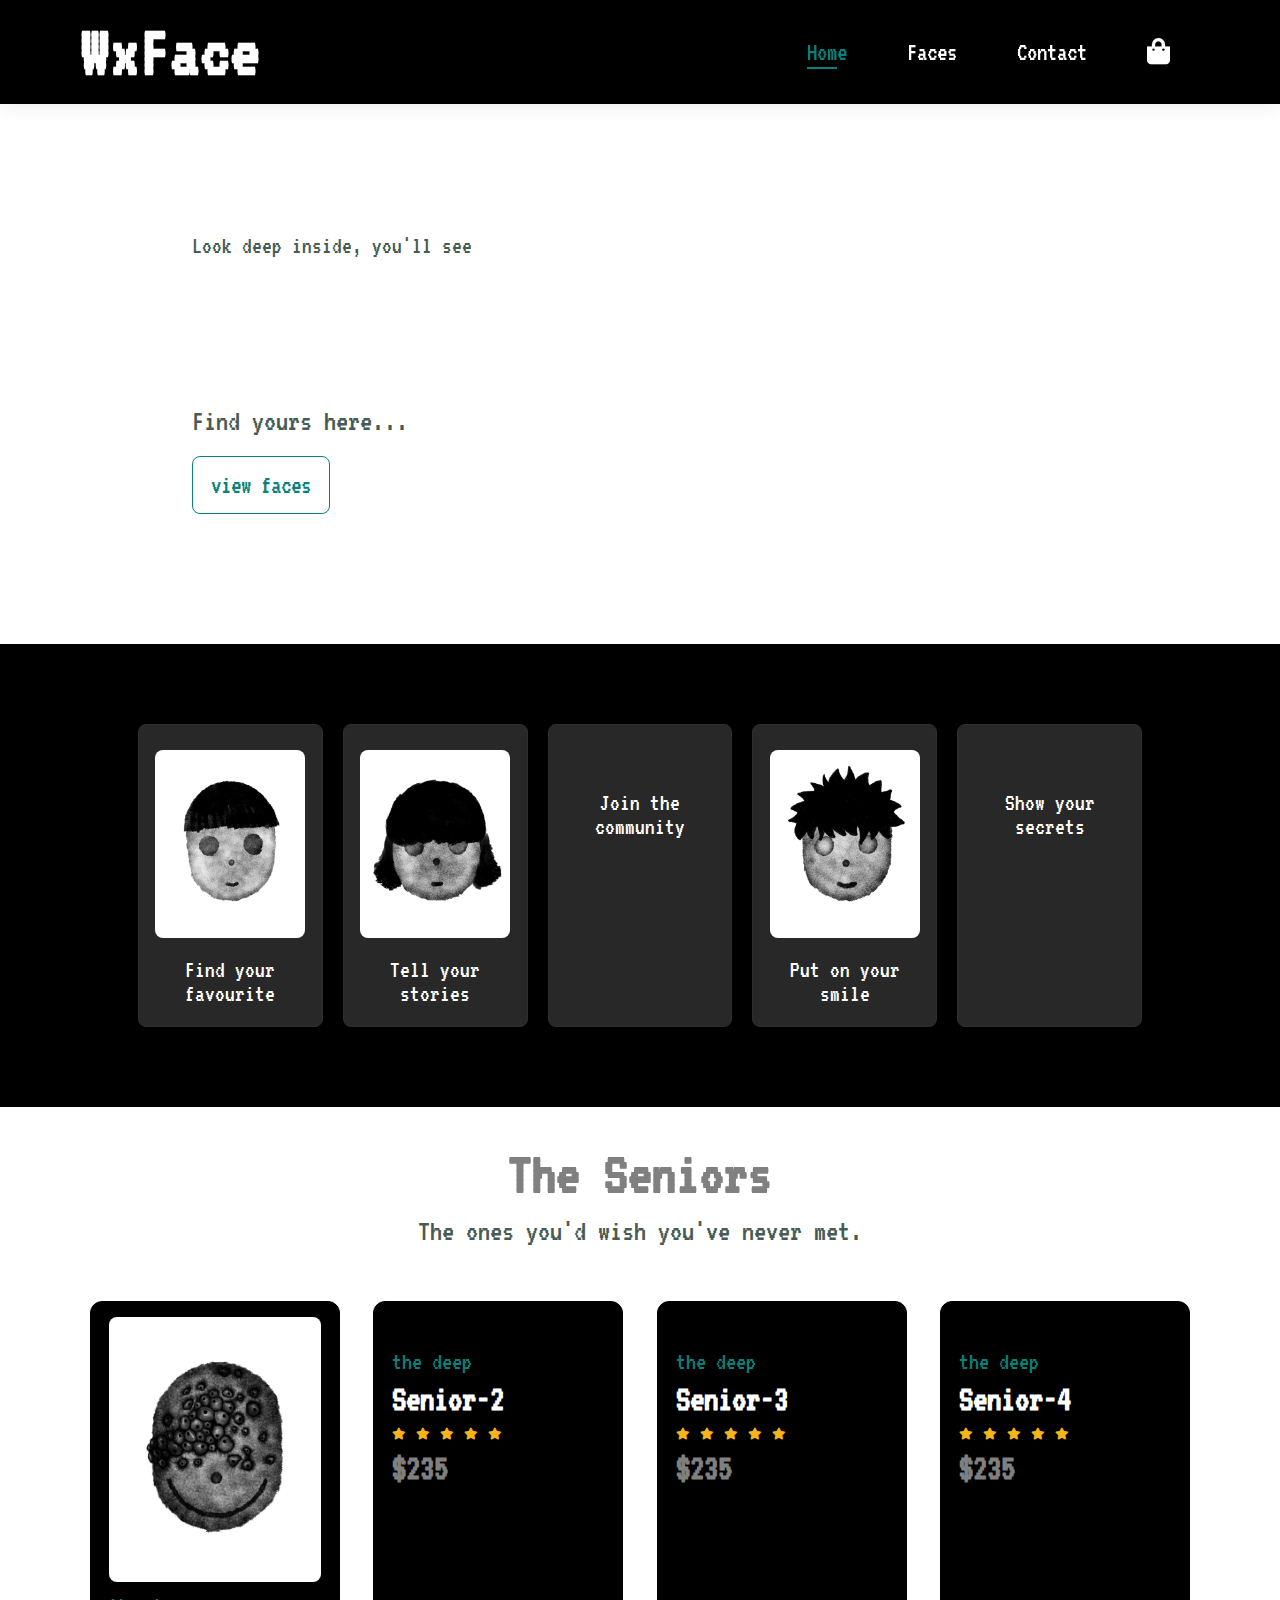
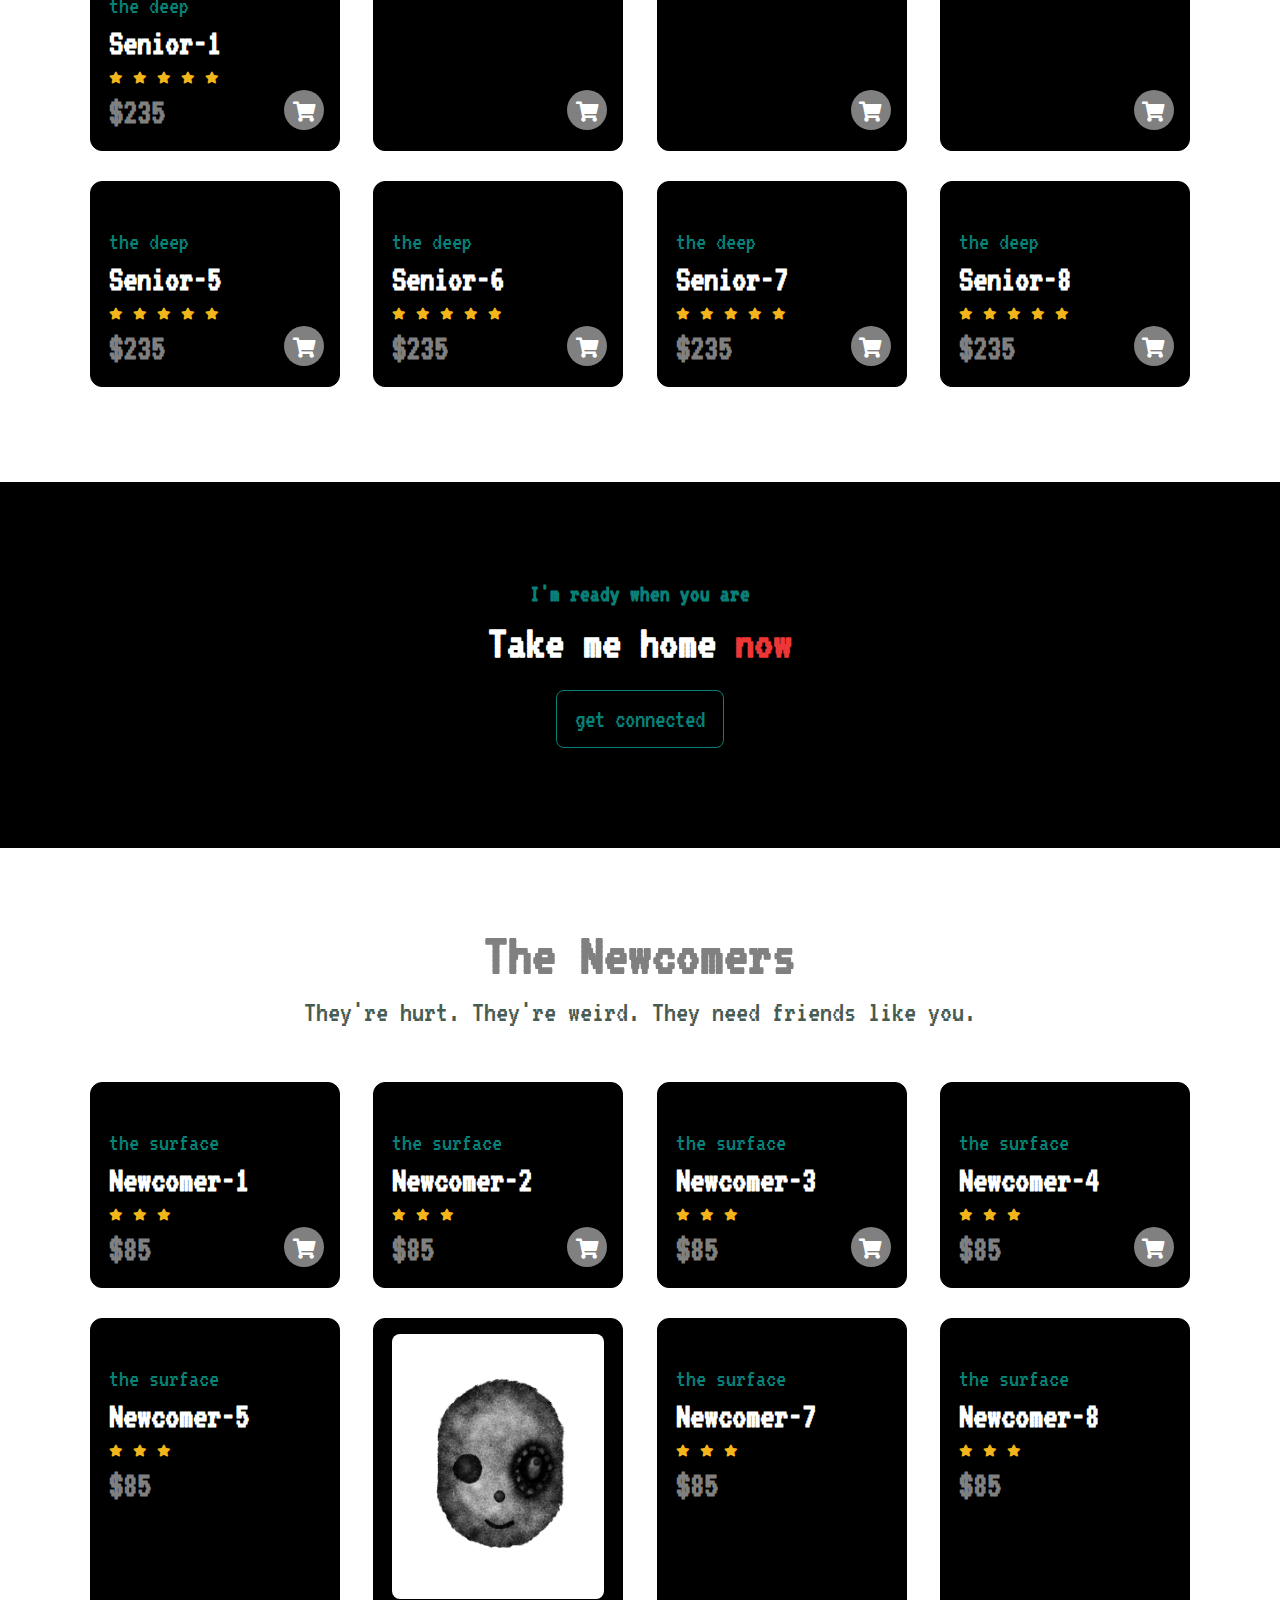
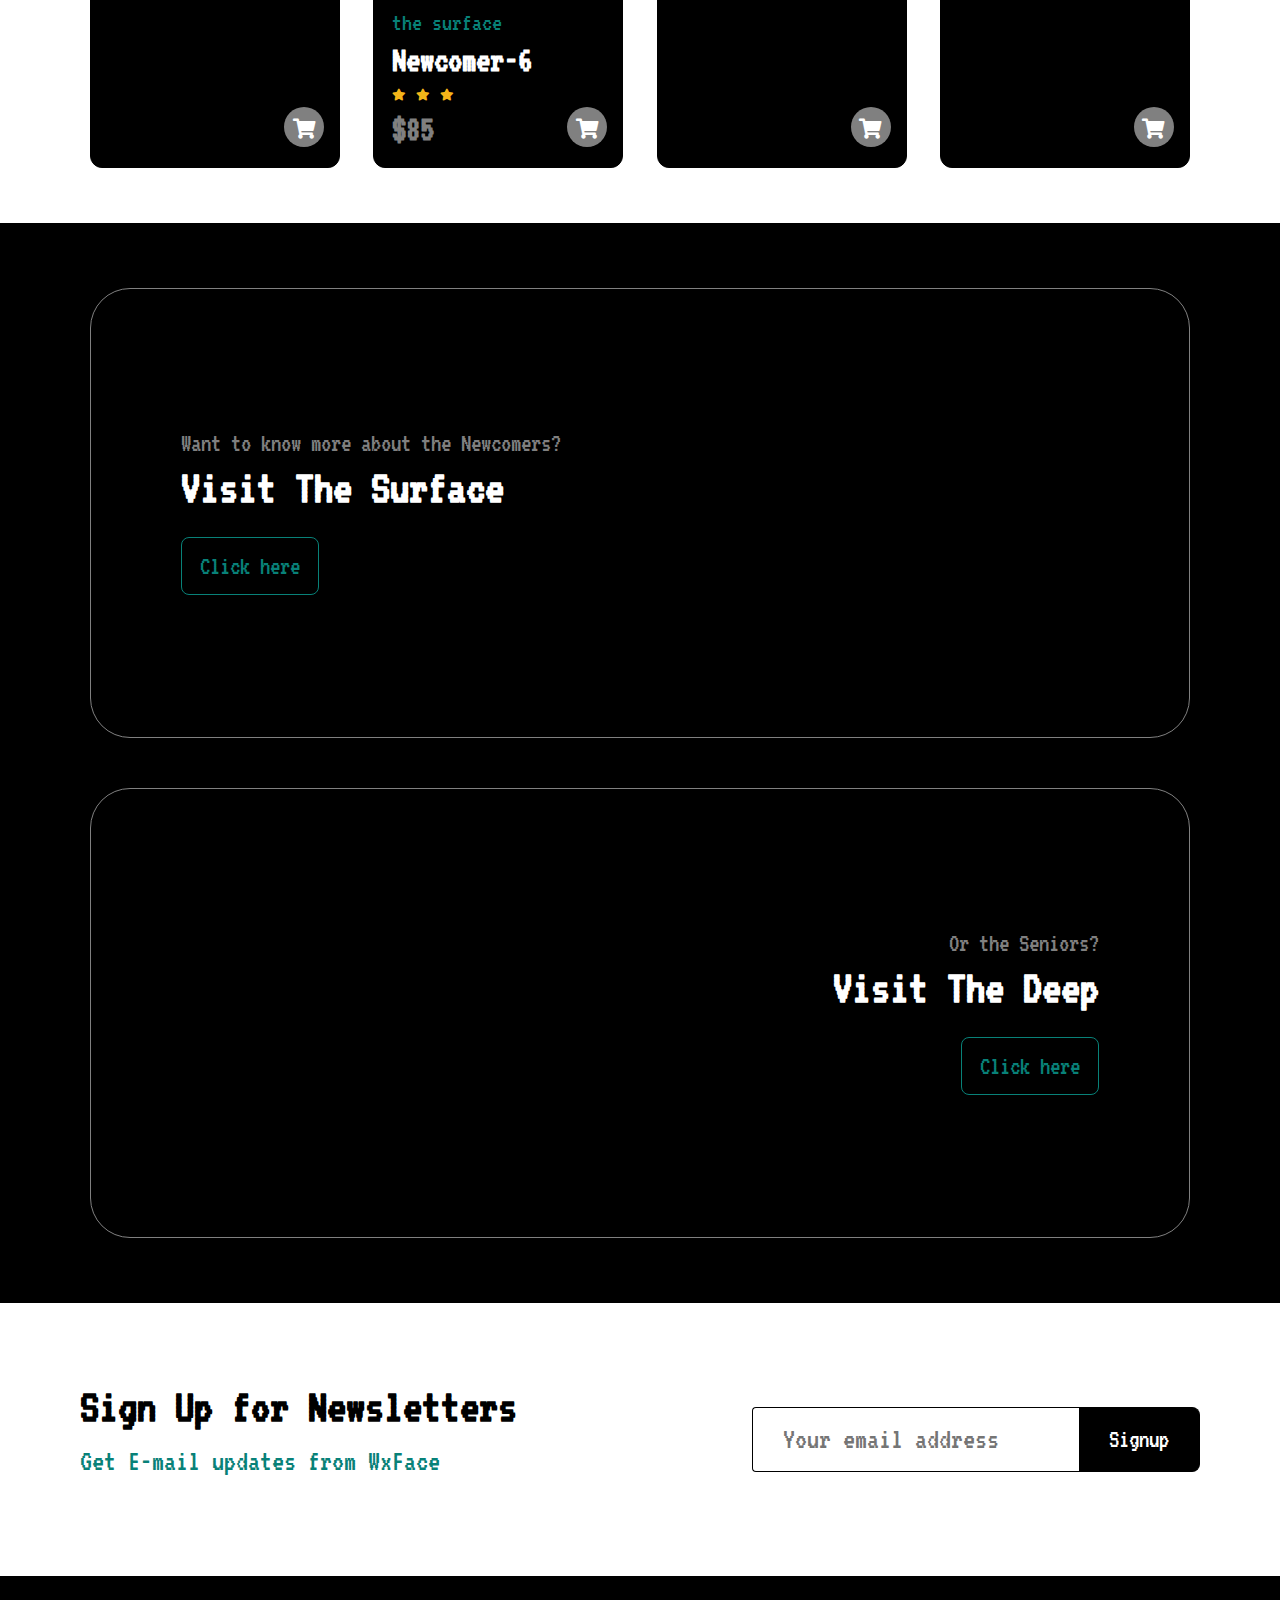
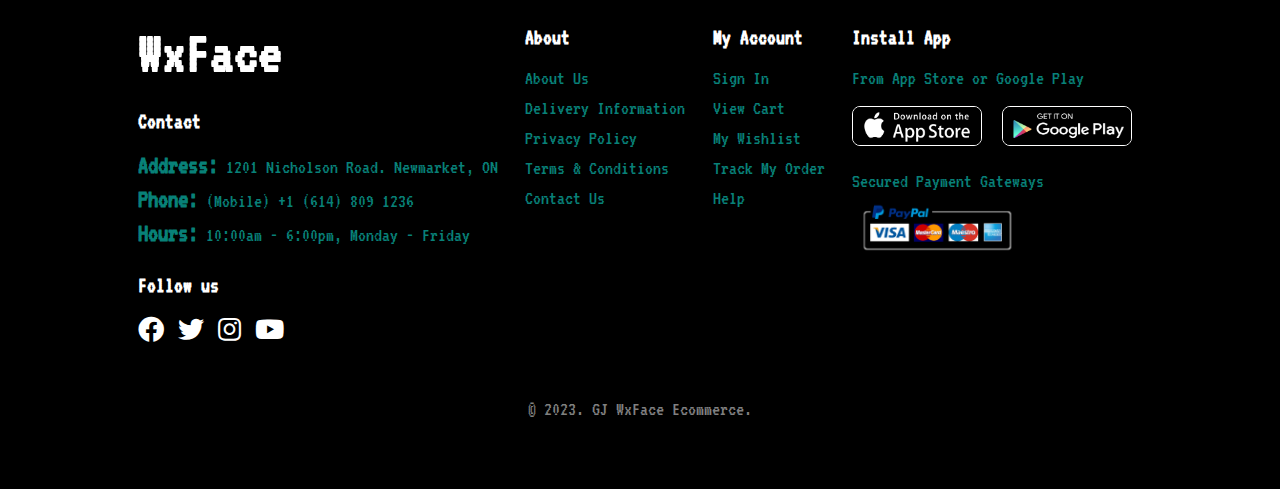
==== index.html @ d211a83f "." ====
<!DOCTYPE html>
<html lang="en">

<head>
    <meta charset="UTF-8">
    <meta http-equiv="X-UA-Compatible" content="IE=edge">
    <meta name="viewport" content="width=device-width, initial-scale=1.0">
    <title>WxFace</title>
    <link rel="preconnect" href="https://fonts.googleapis.com">
    <link rel="preconnect" href="https://fonts.gstatic.com" crossorigin>
    <link
        href="https://fonts.googleapis.com/css2?family=DM+Mono:wght@300;400;500&family=IBM+Plex+Mono:wght@300;400;500;600;700&family=VT323&display=swap"
        rel="stylesheet">
    <link rel="stylesheet" href="https://use.fontawesome.com/releases/v5.15.4/css/all.css" />
    <link rel="stylesheet" href="css/style.css">
</head>

<body>
    <section id="header">
        <div class="logo">
            <h1>WxFace</h1>
        </div>
        <div>
            <ul class="navbar">
                <li><a class="active" href="index.html">Home</a></li>
                <li><a href="shop.html">Faces</a></li>
                <li><a href="contact.html">Contact</a></li>
                <li><a href="cart.html"><i class="fa fa-shopping-bag"></i></a></li>
            </ul>
        </div>
    </section>

    <section id="mainbanner">
        <div class="banner-wordings">
            <h6>Look deep inside, you'll see</h6>
            <h2>Every face</h2>
            <h1>Has a story</h1>
            <p>Find yours here...</p>
            <button>view faces</button>
        </div>
    </section>


    <section id="feature" class="section-p1">
        <div class="fe-box">
            <img src="features/feature-1.jpg" alt="">
            <h6>Find your favourite</h6>
        </div>
        <div class="fe-box">
            <img src="features/feature-2.jpg" alt="">
            <h6>Tell your stories</h6>
        </div>
        <div class="fe-box">
            <img src="features/feature-3.jpg" alt="">
            <h6>Join the community</h6>
        </div>
        <div class="fe-box">
            <img src="features/feature-4.jpg" alt="">
            <h6>Put on your smile</h6>
        </div>
        <div class="fe-box">
            <img src="features/feature-5.jpg" alt="">
            <h6>Show your secrets</h6>
        </div>
    </section>

    <section id="seniors" class="section-p1">
        <h2>The Seniors</h2>
        <p>The ones you'd wish you've never met.</p>
        <div class="senior-container">
            <div class="senior">
                <img src="the-deep-senior/senior-1.jpg" alt="">
                <div class="des">
                    <span>the deep</span>
                    <h5>Senior-1</h5>
                    <div class="star">
                        <i class="fa fa-star"></i>
                        <i class="fa fa-star"></i>
                        <i class="fa fa-star"></i>
                        <i class="fa fa-star"></i>
                        <i class="fa fa-star"></i>
                    </div>
                    <h4>$235</h4>
                </div>
                <a href="#"><i class="fa fa-shopping-cart cart"></i></a>
            </div>
            <div class="senior">
                <img src="the-deep-senior/senior-2.jpg" alt="">
                <div class="des">
                    <span>the deep</span>
                    <h5>Senior-2</h5>
                    <div class="star">
                        <i class="fa fa-star"></i>
                        <i class="fa fa-star"></i>
                        <i class="fa fa-star"></i>
                        <i class="fa fa-star"></i>
                        <i class="fa fa-star"></i>
                    </div>
                    <h4>$235</h4>
                </div>
                <a href="#"><i class="fa fa-shopping-cart cart"></i></a>
            </div>
            <div class="senior">
                <img src="the-deep-senior/senior-3.jpg" alt="">
                <div class="des">
                    <span>the deep</span>
                    <h5>Senior-3</h5>
                    <div class="star">
                        <i class="fa fa-star"></i>
                        <i class="fa fa-star"></i>
                        <i class="fa fa-star"></i>
                        <i class="fa fa-star"></i>
                        <i class="fa fa-star"></i>
                    </div>
                    <h4>$235</h4>
                </div>
                <a href="#"><i class="fa fa-shopping-cart cart"></i></a>
            </div>
            <div class="senior">
                <img src="the-deep-senior/senior-4.jpg" alt="">
                <div class="des">
                    <span>the deep</span>
                    <h5>Senior-4</h5>
                    <div class="star">
                        <i class="fa fa-star"></i>
                        <i class="fa fa-star"></i>
                        <i class="fa fa-star"></i>
                        <i class="fa fa-star"></i>
                        <i class="fa fa-star"></i>
                    </div>
                    <h4>$235</h4>
                </div>
                <a href="#"><i class="fa fa-shopping-cart cart"></i></a>
            </div>
            <div class="senior">
                <img src="the-deep-senior/senior-5.jpg" alt="">
                <div class="des">
                    <span>the deep</span>
                    <h5>Senior-5</h5>
                    <div class="star">
                        <i class="fa fa-star"></i>
                        <i class="fa fa-star"></i>
                        <i class="fa fa-star"></i>
                        <i class="fa fa-star"></i>
                        <i class="fa fa-star"></i>
                    </div>
                    <h4>$235</h4>
                </div>
                <a href="#"><i class="fa fa-shopping-cart cart"></i></a>
            </div>
            <div class="senior">
                <img src="the-deep-senior/senior-6.jpg" alt="">
                <div class="des">
                    <span>the deep</span>
                    <h5>Senior-6</h5>
                    <div class="star">
                        <i class="fa fa-star"></i>
                        <i class="fa fa-star"></i>
                        <i class="fa fa-star"></i>
                        <i class="fa fa-star"></i>
                        <i class="fa fa-star"></i>
                    </div>
                    <h4>$235</h4>
                </div>
                <a href="#"><i class="fa fa-shopping-cart cart"></i></a>
            </div>
            <div class="senior">
                <img src="the-deep-senior/senior-7.jpg" alt="">
                <div class="des">
                    <span>the deep</span>
                    <h5>Senior-7</h5>
                    <div class="star">
                        <i class="fa fa-star"></i>
                        <i class="fa fa-star"></i>
                        <i class="fa fa-star"></i>
                        <i class="fa fa-star"></i>
                        <i class="fa fa-star"></i>
                    </div>
                    <h4>$235</h4>
                </div>
                <a href="#"><i class="fa fa-shopping-cart cart"></i></a>
            </div>
            <div class="senior">
                <img src="the-deep-senior/senior-8.jpg" alt="">
                <div class="des">
                    <span>the deep</span>
                    <h5>Senior-8</h5>
                    <div class="star">
                        <i class="fa fa-star"></i>
                        <i class="fa fa-star"></i>
                        <i class="fa fa-star"></i>
                        <i class="fa fa-star"></i>
                        <i class="fa fa-star"></i>
                    </div>
                    <h4>$235</h4>
                </div>
                <a href="#"><i class="fa fa-shopping-cart cart"></i></a>
            </div>
        </div>
    </section>

    <section id="banner" class="section-m1">
        <h4>I'm ready when you are</h4>
        <h2>Take me home <span>now</span></h2>
        <button>get connected</button>
    </section>

    <section id="seniors" class="section-p1">
        <h2>The Newcomers</h2>
        <p>They're hurt. They're weird. They need friends like you.</p>
        <div class="senior-container">
            <div class="senior">
                <img src="the-surface-newcomers/new-1.jpg" alt="">
                <div class="des">
                    <span>the surface</span>
                    <h5>Newcomer-1</h5>
                    <div class="star">
                        <i class="fa fa-star"></i>
                        <i class="fa fa-star"></i>
                        <i class="fa fa-star"></i>
                        <!-- <i class="fa fa-star"></i>
                        <i class="fa fa-star"></i> -->
                    </div>
                    <h4>$85</h4>
                </div>
                <a href="#"><i class="fa fa-shopping-cart cart"></i></a>
            </div>
            <div class="senior">
                <img src="the-surface-newcomers/new-2.jpg" alt="">
                <div class="des">
                    <span>the surface</span>
                    <h5>Newcomer-2</h5>
                    <div class="star">
                        <i class="fa fa-star"></i>
                        <i class="fa fa-star"></i>
                        <i class="fa fa-star"></i>
                        <!-- <i class="fa fa-star"></i>
                        <i class="fa fa-star"></i> -->
                    </div>
                    <h4>$85</h4>
                </div>
                <a href="#"><i class="fa fa-shopping-cart cart"></i></a>
            </div>
            <div class="senior">
                <img src="the-surface-newcomers/new-3.jpg" alt="">
                <div class="des">
                    <span>the surface</span>
                    <h5>Newcomer-3</h5>
                    <div class="star">
                        <i class="fa fa-star"></i>
                        <i class="fa fa-star"></i>
                        <i class="fa fa-star"></i>
                        <!-- <i class="fa fa-star"></i>
                        <i class="fa fa-star"></i> -->
                    </div>
                    <h4>$85</h4>
                </div>
                <a href="#"><i class="fa fa-shopping-cart cart"></i></a>
            </div>
            <div class="senior">
                <img src="the-surface-newcomers/new-4.jpg" alt="">
                <div class="des">
                    <span>the surface</span>
                    <h5>Newcomer-4</h5>
                    <div class="star">
                        <i class="fa fa-star"></i>
                        <i class="fa fa-star"></i>
                        <i class="fa fa-star"></i>
                        <!-- <i class="fa fa-star"></i>
                        <i class="fa fa-star"></i> -->
                    </div>
                    <h4>$85</h4>
                </div>
                <a href="#"><i class="fa fa-shopping-cart cart"></i></a>
            </div>
            <div class="senior">
                <img src="the-surface-newcomers/new-5.jpg" alt="">
                <div class="des">
                    <span>the surface</span>
                    <h5>Newcomer-5</h5>
                    <div class="star">
                        <i class="fa fa-star"></i>
                        <i class="fa fa-star"></i>
                        <i class="fa fa-star"></i>
                        <!-- <i class="fa fa-star"></i>
                        <i class="fa fa-star"></i> -->
                    </div>
                    <h4>$85</h4>
                </div>
                <a href="#"><i class="fa fa-shopping-cart cart"></i></a>
            </div>
            <div class="senior">
                <img src="the-surface-newcomers/new-6.jpg" alt="">
                <div class="des">
                    <span>the surface</span>
                    <h5>Newcomer-6</h5>
                    <div class="star">
                        <i class="fa fa-star"></i>
                        <i class="fa fa-star"></i>
                        <i class="fa fa-star"></i>
                        <!-- <i class="fa fa-star"></i>
                        <i class="fa fa-star"></i> -->
                    </div>
                    <h4>$85</h4>
                </div>
                <a href="#"><i class="fa fa-shopping-cart cart"></i></a>
            </div>
            <div class="senior">
                <img src="the-surface-newcomers/new-7.jpg" alt="">
                <div class="des">
                    <span>the surface</span>
                    <h5>Newcomer-7</h5>
                    <div class="star">
                        <i class="fa fa-star"></i>
                        <i class="fa fa-star"></i>
                        <i class="fa fa-star"></i>
                        <!-- <i class="fa fa-star"></i>
                        <i class="fa fa-star"></i> -->
                    </div>
                    <h4>$85</h4>
                </div>
                <a href="#"><i class="fa fa-shopping-cart cart"></i></a>
            </div>
            <div class="senior">
                <img src="the-surface-newcomers/new-8.jpg" alt="">
                <div class="des">
                    <span>the surface</span>
                    <h5>Newcomer-8</h5>
                    <div class="star">
                        <i class="fa fa-star"></i>
                        <i class="fa fa-star"></i>
                        <i class="fa fa-star"></i>
                        <!-- <i class="fa fa-star"></i>
                        <i class="fa fa-star"></i> -->
                    </div>
                    <h4>$85</h4>
                </div>
                <a href="#"><i class="fa fa-shopping-cart cart"></i></a>
            </div>
        </div>
    </section>

    <section id="small-banner" class="section-p1">
        <div class="banner-box-2">
            <span>Want to know more about the Newcomers?</span>
            <h4>Visit The Surface</h4>
            <button>Click here</button>
        </div>
        <div class="banner-box-1">
            <span>Or the Seniors?</span>
            <h4>Visit The Deep</h4>
            <button>Click here</button>
        </div>
    </section>

    <section id="newsletter" class="section-p1 section-m1">
        <div class="newstext">
            <h4>Sign Up for Newsletters</h4>
            <p>Get E-mail updates from WxFace</p>
        </div>
        <div class="email-address">
            <input type="text" placeholder="Your email address">
            <button>Signup</button>
        </div>
    </section>

    <section id="footer" class="section-p1">
        <div id="main-footer">
            <div class="footer-column">
                <h2>WxFace</h2>
                <h4>Contact</h4>
                <p><strong>Address:</strong> 1201 Nicholson Road. Newmarket, ON</p>
                <p><strong>Phone:</strong> (Mobile) +1 (614) 809 1236</p>
                <p><strong>Hours:</strong> 10:00am - 6:00pm, Monday - Friday</p>
                <div class="social">
                    <h4>Follow us</h4>
                    <div class="icon">
                        <i class="fab fa-facebook"></i>
                        <i class="fab fa-twitter"></i>
                        <i class="fab fa-instagram"></i>
                        <i class="fab fa-youtube"></i>
                    </div>
                </div>
            </div>
            <div class="footer-column">
                <h4>About</h4>
                <a href="#">About Us</a>
                <a href="#">Delivery Information</a>
                <a href="#">Privacy Policy</a>
                <a href="#">Terms & Conditions</a>
                <a href="#">Contact Us</a>
            </div>
            <div class="footer-column">
                <h4>My Account</h4>
                <a href="#">Sign In</a>
                <a href="#">View Cart</a>
                <a href="#">My Wishlist</a>
                <a href="#">Track My Order</a>
                <a href="#">Help</a>
            </div>
            <div class="footer-column install">
                <h4>Install App</h4>
                <p>From App Store or Google Play</p>
                <div class="row">
                    <img class="appstore" src="banner/pngegg.png" alt="">
                    <img class="googleplay" src="banner/pngegg (1).png" alt="">
                </div>
                <p>Secured Payment Gateways</p>
                <img class="payment" src="banner/payment.png" alt="">
            </div>
        </div>
        <div class="copyright">
            <p>© 2023. GJ WxFace Ecommerce.</p>
        </div>
    </section>

    <script src="script.js"></script>
</body>

</html>
---- css/style.css ----
/* Global Styling */

* {
    margin: 0;
    padding: 0;
    box-sizing: border-box;
    font-family: 'VT323', monospace;
    font-size: 26px;
}

h1 {
    font-size: 75px;
    line-height: 64px;
    color: white;
}

h2 {
    font-size: 60px;
    line-height: 54px;
    color: white;
}

h4 {
    font-size: 48px;
    color: white;
}

h5 {
    font-size: 36px;
    color: white;
}

h6 {
    font-weight: 500;
    font-size: 24px;
    color: white;
}

p {
    font-size: 30px;
    color: #465b52;
    margin: 15px 0 20px 0;
}

.section-p1 {
    padding: 40px 80px;
} 

.section-m1 {
    margin: 40px 0;
}

body {
    width: 100%;
}


/* Header Start */

#header {
    display: flex;
    justify-content: space-between;
    align-items: center;
    padding: 20px 80px;
    background-color: black;
    box-shadow: 0 5px 15px rgba(0, 0, 0, 0.06);
    position: sticky;
    top: 0;
    left: 0;
    z-index: 100;
}

.navbar {
    display: flex;
    justify-content: center;
    align-items: center;
}

.navbar li {
    list-style: none;
    padding: 0 30px;
    position: relative;
}

.navbar li a {
    text-decoration: none;
    font-weight: 500;
    color: white;
    transition: 0.3s ease;
}

.navbar li a:hover,
.navbar li a.active {
    color: #088178;
}

.navbar li a.active::after,
.navbar li a:hover::after {
    content: "";
    width: 30%;
    height: 2px;
    background: #088178;
    position: absolute;
    bottom: -4px;
    left: 30px;
}

/* Home Page */

#mainbanner {
    background-image: url("/Users/GJ/Desktop/Web Dev/Portfolio-WxFace-ECommerce-Website/wxface/banner/banner.jpeg");
    height: 60vh;
    width: 100%;
    background-repeat: no-repeat;
    background-position: top right 95%;
    background-size: cover;
    display: flex;
    flex-direction: column;
    align-items: flex-start;
    justify-content: center;
}

.banner-wordings {
    z-index: 10;
    margin-left: 15%;
}

#mainbanner h6 {
    color: #465b52;
    margin-bottom: 15px;
}

#mainbanner button,
#banner button,
#small-banner button,
#newsletter button {
    background-color: transparent;
    color: #088178;
    border: 1px solid #088178;
    border-radius: 8px;
    padding: 15px 18px;
    cursor: pointer;
    transition: 0.2s ease;
}

#mainbanner button:hover,
#banner button:hover,
#small-banner button:hover,
#newsletter button:hover {
    background-color: #465b52;
    color: white;
}

#feature {
    display: flex;
    justify-content: space-between;
    align-items: stretch;
    background-color: black;
    padding: 80px 10%;
    min-width: 1250px;
}

#feature .fe-box {
    width: 200px;
    text-align: center;
    padding: 25px 15px 15px 15px;
    border: 1px solid rgb(47, 47, 47);
    border-radius: 8px;
    margin: 15px 0;
    background-color: rgb(40, 40, 40);
    /* color: rgb(191, 194, 201); */
    margin: 0 10px;
    transition: 0.2s ease;
}

#feature .fe-box img {
    width: 150px;
    border-radius: 8px;
}

#feature .fe-box:hover {
    background-color: rgb(60, 60, 60);
}

#feature .fe-box h6 {
    color: white;
    padding: 15px 8px 5px 8px;
    line-height: 1;
}

#seniors {
    display: flex;
    flex-direction: column;
    text-align: center;
    min-width: 1250px;
}

#seniors h2 {
    color: grey;
}

#seniors .senior-container {
    display: flex;
    justify-content: space-between;
    padding-top: 20px;
    flex-wrap: wrap;
}

#seniors .senior {
    width: 20%;
    min-width: 250px;
    padding: 15px 18px;
    border: 1px solid black;
    background-color: black;
    color: white;
    border-radius: 12px;
    cursor: pointer;
    margin: 15px 10px;
    transition: 0.2s ease;
    position: relative;
}

#seniors .senior:hover {
    background-color: #465b52;
}

#seniors .senior img {
    width: 100%;
    border-radius: 8px;
}

#seniors .senior .des {
    text-align: start;
    padding: 5px 0;
}

#seniors .senior .des span {
    color: #088178;
    font-size: 25px;
}

#seniors .senior .des h5 {
    padding-top: 7px;
}

#seniors .senior .des i {
    font-size: 12px;
    color: rgb(243, 181, 25);
}

#seniors .senior .des h4 {
    padding-top: 7px;
    font-size: 36px;
    color: grey;
}

#seniors .senior .cart {
    font-size: 20px;
    color: white;
    background-color: grey;
    width: 40px;
    height: 40px;
    line-height: 43px;
    border-radius: 50px;
    position: absolute;
    bottom: 20px;
    right: 15px;
}

#banner {
    display: flex;
    flex-direction: column;
    justify-content: center;
    align-items: center;
    text-align: center;
    background-color: black;
    padding: 100px;
}

#banner h4 {
    color: #088178;
    font-size: 24px;
}

#banner h2 {
    font-size: 48px;
    padding: 10px 0 20px;
}

#banner h2 span {
    font-size: 48px;
    color: #ef3636;
}

#small-banner {
    display: flex;
    flex-direction: column;
    align-items: center;
    flex-wrap: wrap;
    background-color: black;
}

#small-banner .banner-box-1 {
    display: flex;
    flex-direction: column;
    justify-content: center;
    align-items: flex-end;
    padding-right: 8%;
    background-image: url("/Users/GJ/Desktop/Web Dev/Portfolio-WxFace-ECommerce-Website/wxface/the-deep-senior/photoshop/visit-the-deep.jpg");
    width: 1100px;
    height: 50vh;
    background-size: cover;
    background-position: center;
    border: 1px solid grey;
    border-radius: 40px;
    margin: 25px auto;
}

#small-banner .banner-box-2 {
    display: flex;
    flex-direction: column;
    justify-content: center;
    align-items: flex-start;
    padding-left: 8%;
    background-image: url("/Users/GJ/Desktop/Web Dev/Portfolio-WxFace-ECommerce-Website/wxface/the-deep-senior/photoshop/visit-the-surface.jpg");
    width: 1100px;
    height: 50vh;
    background-size: cover;
    background-position: center;
    border: 1px solid grey;
    border-radius: 40px;
    margin: 25px auto;
}

#small-banner span {
    color: grey;
    margin-bottom: 8px;
}

#small-banner .banner-box-1 button {
    margin-top: 25px;
    /* margin-right: 70px; */
}

#small-banner .banner-box-2 button {
    margin-top: 25px;
    /* margin-left: 90px; */
}

#newsletter {
    display: flex;
    justify-content: space-between;
    flex-wrap: wrap;
    align-items: center;
    background-color: white;
}

#newsletter p {
    color: #088178;
}

#newsletter h4 {
    color: black;
}

#newsletter .email-address {
    display: flex;
    width: 40%;
}

#newsletter input {
    height: 2.5rem;
    min-width: 300px;
    padding: 0.125em 1em;
    font-size: 30px;
    width: 100%;
    border: 1px solid black;
    border-right: none;
    border-radius: 4px;
    outline: none;
    border-top-right-radius: 0;
    border-bottom-right-radius: 0;
}

#newsletter button {
    background-color: black;
    border: 1px solid black;
    color: white;
    padding-left: 30px;
    padding-right: 30px;
    border-left: none;
    border-top-left-radius: 0;
    border-bottom-left-radius: 0;
}

#footer {
    display: flex;
    flex-direction: column;
    justify-content: center;
    align-items: center;
    background-color: black;
    padding: 50px 10%;
}

#main-footer {
    width: 100%;
    max-width: 1250px;
    background-color: black;
    display: flex;
    flex-wrap: wrap;
    justify-content: space-between;
}

#main-footer .footer-column {
    display: flex;
    flex-direction: column;
    align-items: flex-start;
    margin: 0 10px 20px 10px;
}

#main-footer .footer-column h2 {
    margin-bottom: 30px;
}

#main-footer h4 {
    font-size: 22px;
    margin-bottom: 20px;
}

#main-footer p {
    font-size: 20px;
    margin: 0 0 8px 0;
    color: #088178;
}

#main-footer a {
    font-size: 20px;
    text-decoration: none;
    color: #088178;
    margin-bottom: 10px;
    transition: 0.2s ease;
}

#main-footer a:hover {
    color: white;
}

#main-footer .footer-column .social {
    margin-top: 20px;
}

#main-footer .footer-column .social .icon i {
    color: white;
    padding-right: 4px;
    cursor: pointer;
    transition: 0.2s ease;
}

#main-footer .footer-column .social .icon i:hover {
    scale: 1.125;
}

#main-footer .install .row img {
    width: 130px;
    height: 40px;
    border: 1px solid white;
    border-radius: 8px;
    margin: 10px 10px 20px 0;
    cursor: pointer;
    transition: 0.2s ease;
}

#main-footer .install .row img:hover {
    scale: 1.05;
}

#main-footer .install .payment {
    height: 60px;
    margin: 0 0 15px 0;
}

#footer .copyright {
    margin-top: 20px;
}

#footer .copyright p{
    font-size: 20px;
    color: gray;
}
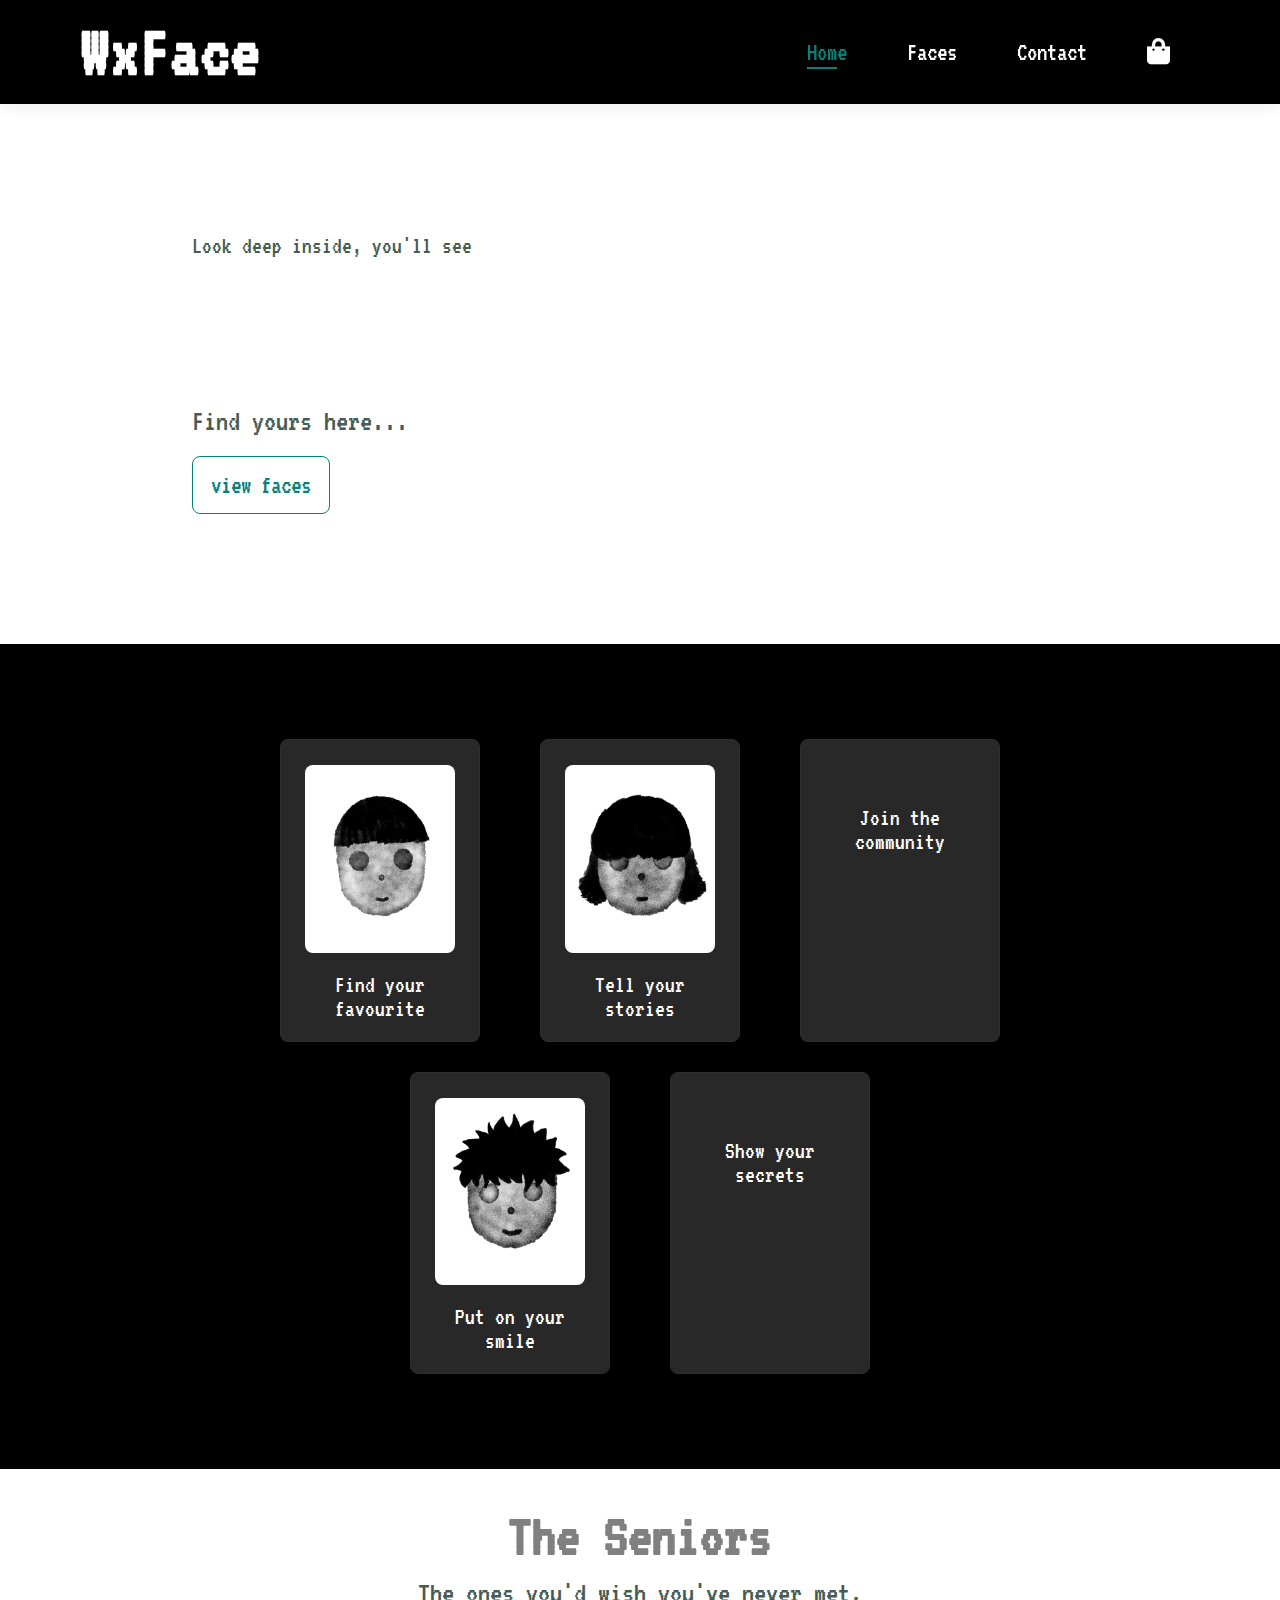
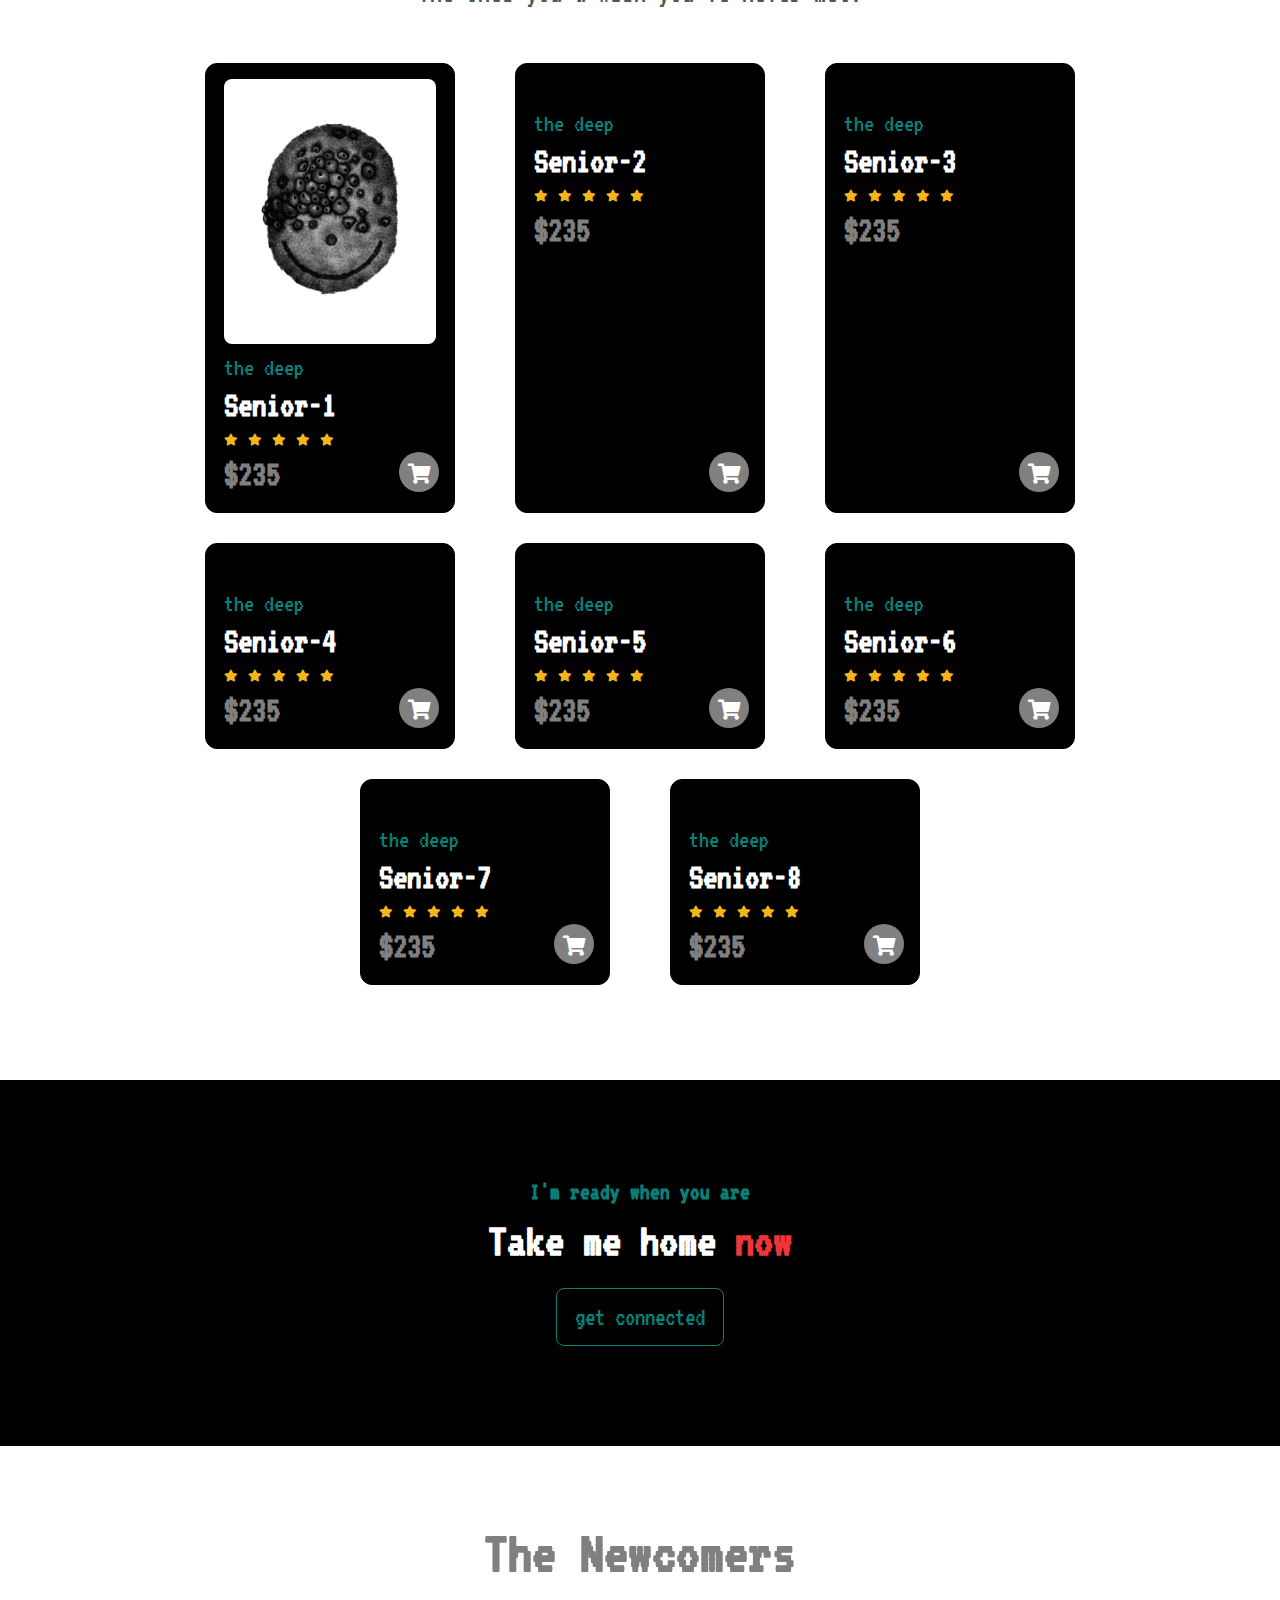
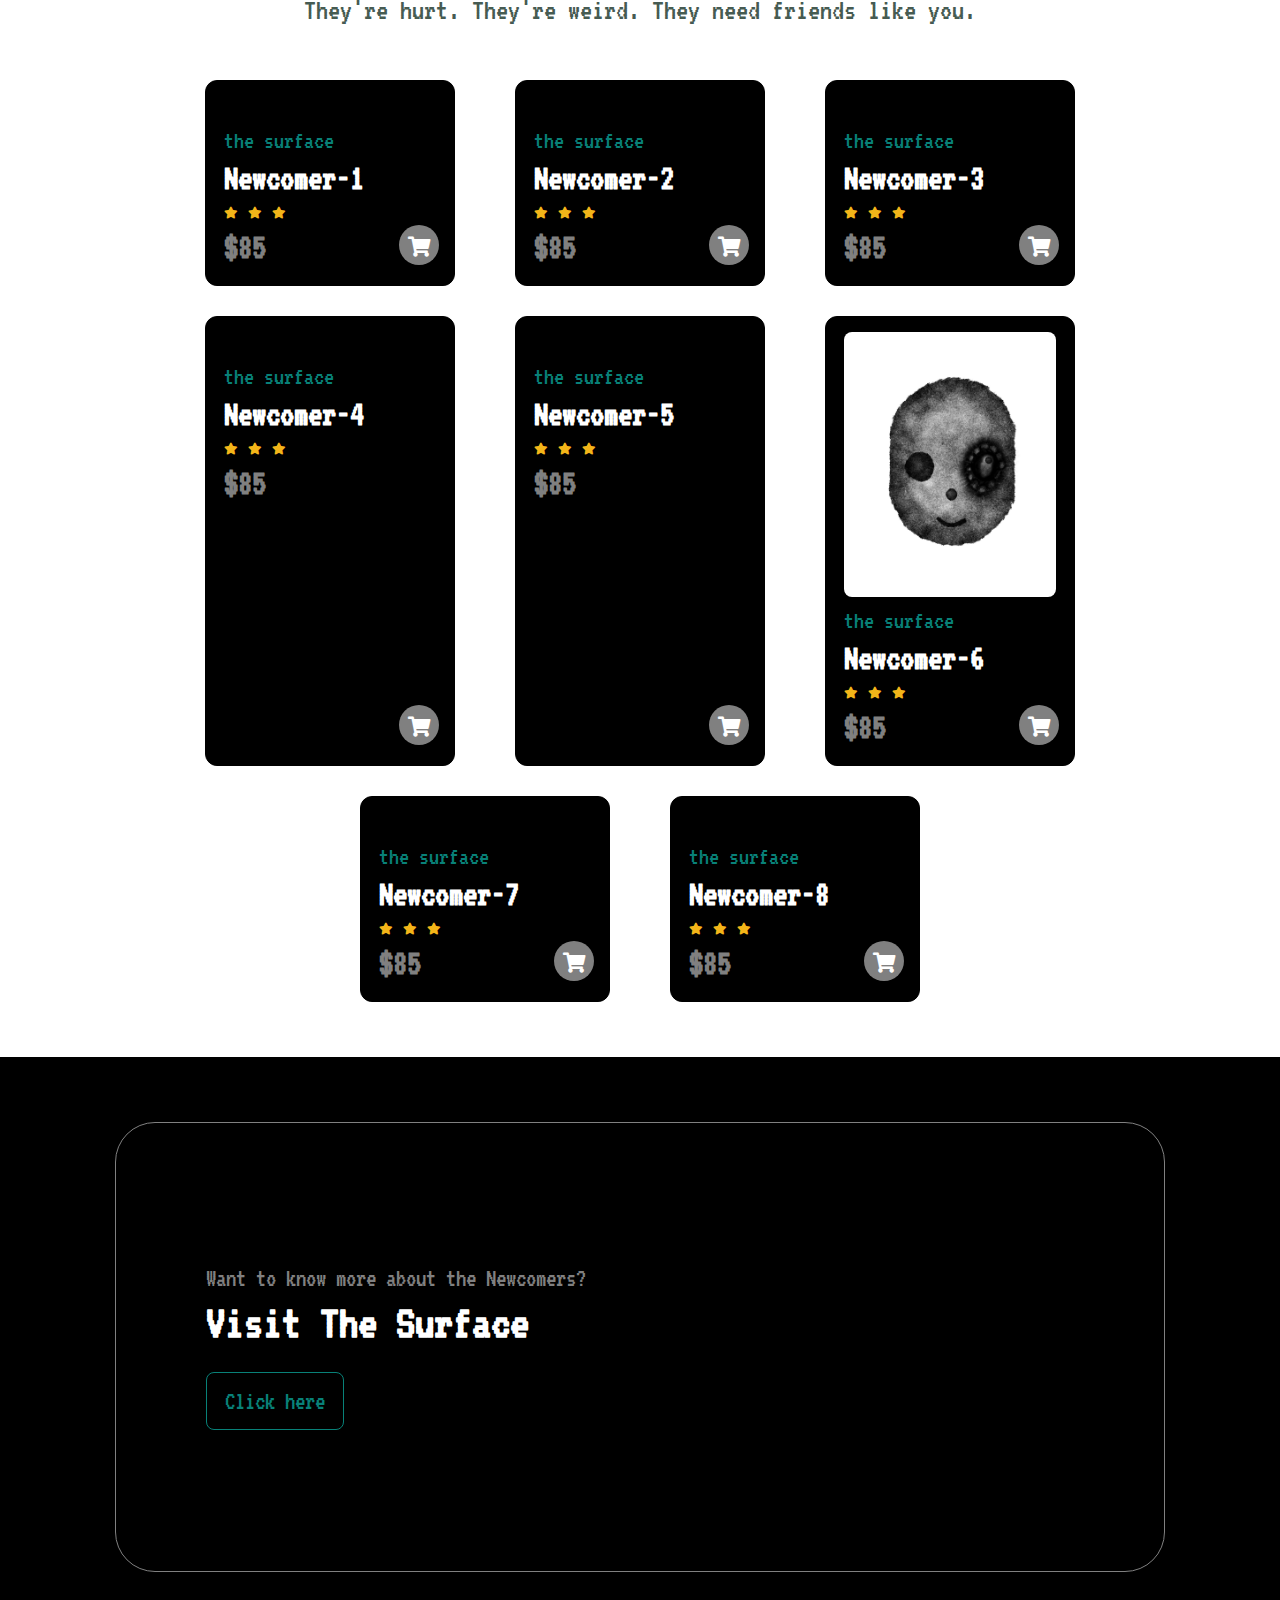
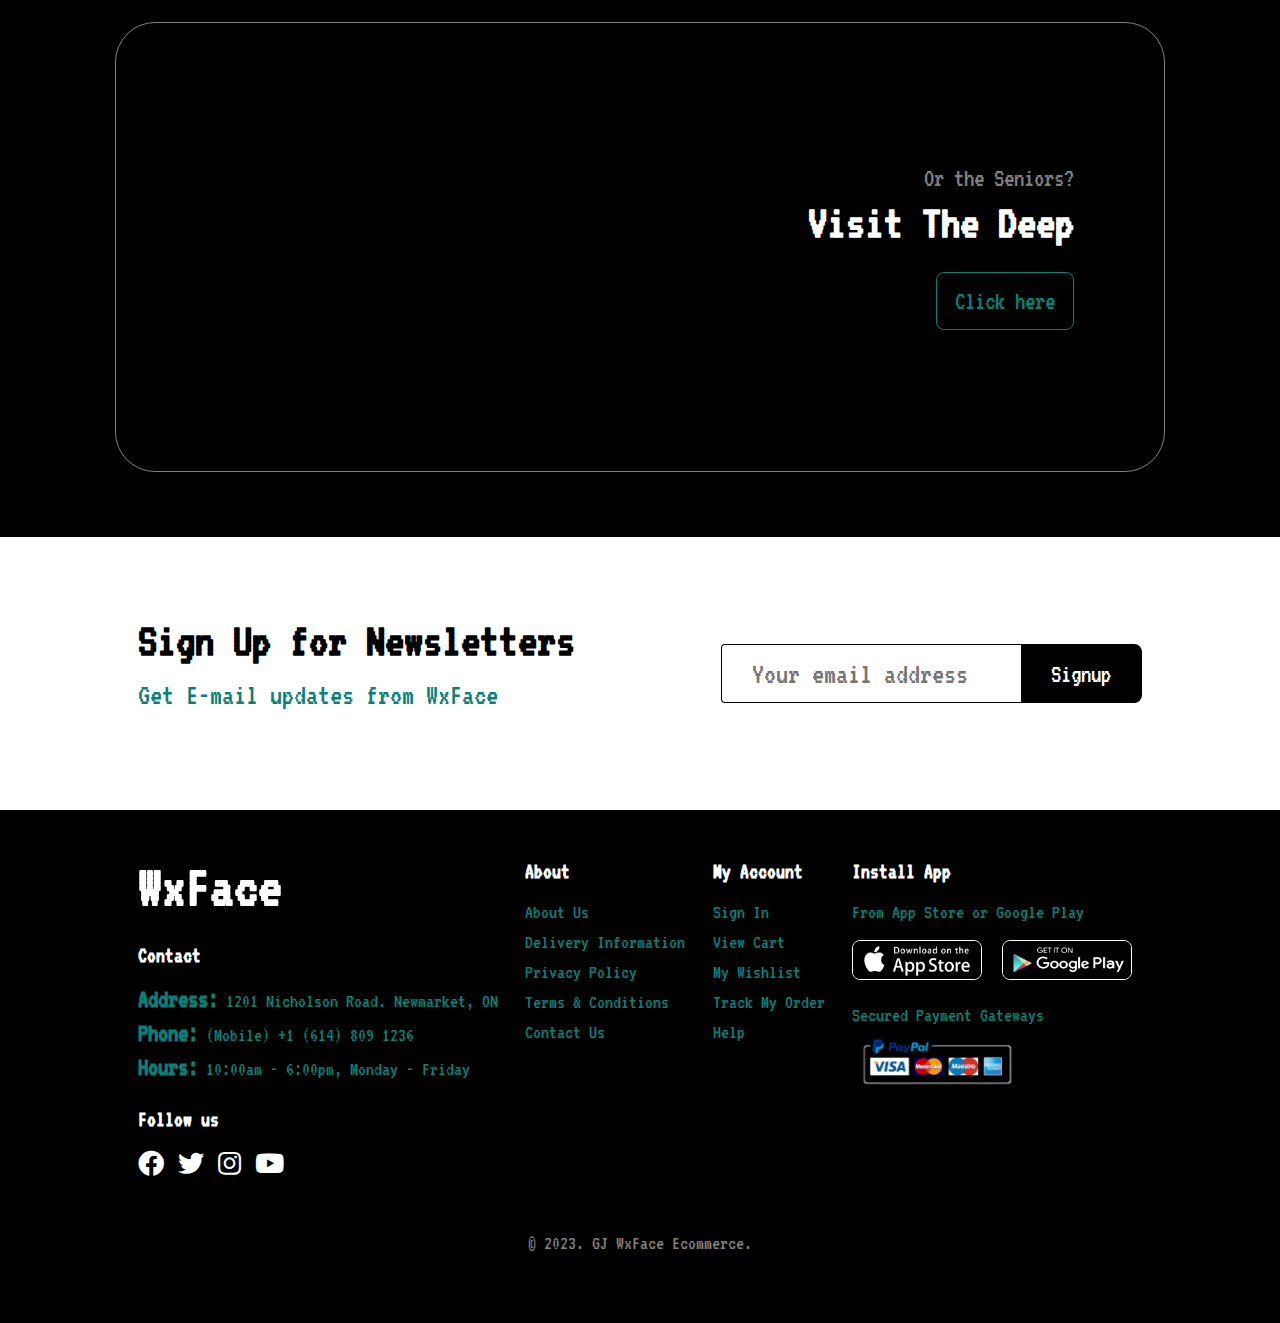
==== commit 97353437: "." ====
--- a/index.html
+++ b/index.html
@@ -25,8 +25,13 @@
                 <li><a class="active" href="index.html">Home</a></li>
                 <li><a href="shop.html">Faces</a></li>
                 <li><a href="contact.html">Contact</a></li>
-                <li><a href="cart.html"><i class="fa fa-shopping-bag"></i></a></li>
+                <li><a id="bag-symbol" href="cart.html"><i class="fa fa-shopping-bag"></i></a></li>
+                <a href="#" id="close"><i class="fa fa-times"></i></a>
             </ul>
+        </div>
+        <div class="mobile">
+            <a href="cart.html"><i class="fa fa-shopping-bag" style="color: white"></i></a>
+            <i id="bar" class="fa fa-outdent" style="color: white"></i>
         </div>
     </section>
 
@@ -354,13 +359,15 @@
     </section>
 
     <section id="newsletter" class="section-p1 section-m1">
-        <div class="newstext">
-            <h4>Sign Up for Newsletters</h4>
-            <p>Get E-mail updates from WxFace</p>
-        </div>
-        <div class="email-address">
-            <input type="text" placeholder="Your email address">
-            <button>Signup</button>
+        <div class="signup">
+            <div class="newstext">
+                <h4>Sign Up for Newsletters</h4>
+                <p>Get E-mail updates from WxFace</p>
+            </div>
+            <div class="email-address">
+                <input type="text" placeholder="Your email address">
+                <button>Signup</button>
+            </div>
         </div>
     </section>
 
@@ -414,7 +421,7 @@
         </div>
     </section>
 
-    <script src="script.js"></script>
+    <script src="javascript.js"></script>
 </body>
 
 </html>--- a/css/style.css
+++ b/css/style.css
@@ -103,6 +103,15 @@
     position: absolute;
     bottom: -4px;
     left: 30px;
+}
+
+.navbar #close {
+    display: none;
+}
+
+.mobile {
+    display: none;
+    align-items: center;
 }
 
 /* Home Page */
@@ -153,11 +162,12 @@
 
 #feature {
     display: flex;
-    justify-content: space-between;
+    justify-content: center;
     align-items: stretch;
     background-color: black;
     padding: 80px 10%;
-    min-width: 1250px;
+    /* min-width: 1250px; */
+    flex-wrap: wrap;
 }
 
 #feature .fe-box {
@@ -166,10 +176,9 @@
     padding: 25px 15px 15px 15px;
     border: 1px solid rgb(47, 47, 47);
     border-radius: 8px;
-    margin: 15px 0;
+    margin: 15px 30px;
     background-color: rgb(40, 40, 40);
     /* color: rgb(191, 194, 201); */
-    margin: 0 10px;
     transition: 0.2s ease;
 }
 
@@ -192,7 +201,7 @@
     display: flex;
     flex-direction: column;
     text-align: center;
-    min-width: 1250px;
+    /* min-width: 1250px; */
 }
 
 #seniors h2 {
@@ -201,7 +210,7 @@
 
 #seniors .senior-container {
     display: flex;
-    justify-content: space-between;
+    justify-content: center;
     padding-top: 20px;
     flex-wrap: wrap;
 }
@@ -215,7 +224,7 @@
     color: white;
     border-radius: 12px;
     cursor: pointer;
-    margin: 15px 10px;
+    margin: 15px 30px;
     transition: 0.2s ease;
     position: relative;
 }
@@ -307,10 +316,12 @@
     align-items: flex-end;
     padding-right: 8%;
     background-image: url("/Users/GJ/Desktop/Web Dev/Portfolio-WxFace-ECommerce-Website/wxface/the-deep-senior/photoshop/visit-the-deep.jpg");
-    width: 1100px;
     height: 50vh;
+    width: 100%;
+    max-width: 1050px;
+    background-repeat: no-repeat;
+    background-position: top left;
     background-size: cover;
-    background-position: center;
     border: 1px solid grey;
     border-radius: 40px;
     margin: 25px auto;
@@ -323,10 +334,12 @@
     align-items: flex-start;
     padding-left: 8%;
     background-image: url("/Users/GJ/Desktop/Web Dev/Portfolio-WxFace-ECommerce-Website/wxface/the-deep-senior/photoshop/visit-the-surface.jpg");
-    width: 1100px;
     height: 50vh;
+    width: 100%;
+    max-width: 1050px;
+    background-repeat: no-repeat;
+    background-position: top right;
     background-size: cover;
-    background-position: center;
     border: 1px solid grey;
     border-radius: 40px;
     margin: 25px auto;
@@ -349,10 +362,21 @@
 
 #newsletter {
     display: flex;
+    justify-content: center;
+    align-items: center;
+    background-color: white;
+    padding-left: 10%;
+    padding-right: 10%;
+}
+
+#newsletter .signup {
+    display: flex;
+    width: 100%;
+    max-width: 2000px;
     justify-content: space-between;
-    flex-wrap: wrap;
-    align-items: center;
-    background-color: white;
+    align-items: center;
+    margin-left: 10px;
+    margin-right: 10px;
 }
 
 #newsletter p {
@@ -366,10 +390,11 @@
 #newsletter .email-address {
     display: flex;
     width: 40%;
+    justify-content: flex-end;
 }
 
 #newsletter input {
-    height: 2.5rem;
+    height: 2.25rem;
     min-width: 300px;
     padding: 0.125em 1em;
     font-size: 30px;
@@ -404,7 +429,7 @@
 
 #main-footer {
     width: 100%;
-    max-width: 1250px;
+    max-width: 2000px;
     background-color: black;
     display: flex;
     flex-wrap: wrap;
@@ -486,4 +511,168 @@
 #footer .copyright p{
     font-size: 20px;
     color: gray;
+}
+
+
+/* Start Media Query */
+@media (max-width: 1180px) {
+    #seniors {
+        padding: 40px 20px;
+        flex-wrap: wrap;
+    }
+    #seniors .senior-container .senior {
+        margin-left: 50px;
+        margin-right: 50px;
+    }
+    #newsletter .signup {
+        flex-direction: column;
+        justify-content: center;
+    }
+    #newsletter .signup .newstext {
+        display: flex;
+        flex-direction: column;
+        justify-content: center;
+        align-items: center;
+    }
+    #newsletter .signup .email-address {
+        display: flex;
+        justify-content: center;
+        align-items: center;
+    }
+}
+@media (max-width: 799px) {
+    .navbar {
+        display: flex;
+        flex-direction: column;
+        justify-content: flex-start;
+        align-items: flex-start;
+        position: fixed;
+        top: 0;
+        right: -300px;
+        height: 100vh;
+        width: 300px;
+        background-color: white;
+        box-shadow: 0 40px 60px rgba(0, 0, 0, 0.1);
+        padding: 80px 0 0 10px;
+        transition: 0.3s ease;
+    }
+    .navbar.active {
+        right: 0;
+    }
+    .navbar li {
+        margin-bottom: 25px;
+    }
+    .navbar li a {
+        color: black;
+    }
+    .navbar #close {
+        display: flex;
+        text-decoration: none;
+    }
+    .mobile {
+        display: flex;
+        align-items: center;
+    }
+    .mobile i {
+        padding-left: 20px;
+    }
+    #feature {
+        justify-content: center;
+    }
+    #feature .fe-box {
+        margin: 15px 30px;
+    }
+    #feature,
+    #seniors,
+    #small-banner .banner-box-1,
+    #small-banner .banner-box-2 {
+        width: 100%;
+        min-width: none;
+    }
+    #seniors .senior {
+        margin: 15px 20px;
+    }
+    #small-banner .banner-box-1,
+    #small-banner .banner-box-2 {
+        height: 400px;
+    }
+    #small-banner span {
+        font-size: 20px;
+    }
+    #newsletter .signup,
+    #newsletter .signup .newstext {
+        display: flex;
+        flex-direction: column;
+        align-items: center;
+        justify-content: center;
+    }
+    #newsletter .signup .email-address {
+        display: flex;
+        justify-content: center;
+    }
+    #close {
+        position: absolute;
+        top: 30px;
+        left: 40px;
+        color: black;
+        font-size: 24px;
+    }
+    #bag-symbol {
+        display: none;
+    }
+}
+@media (max-width: 580px) {
+    #header {
+        padding: 20px 25px;
+    }
+    #mainbanner {
+        background-position: right -330px center;
+        align-items: center;
+    }
+    #mainbanner .banner-wordings {
+        text-align: center;
+        margin-left: 0;
+        padding-left: 25px;
+        padding-right: 25px;
+    }
+    .navbar {
+        right: -200px;
+        width: 200px;
+    }
+    #small-banner {
+        padding: 20px;
+    }
+    #small-banner .banner-box-2 {
+        background-position: right -60px center;
+        height: 300px;
+        padding-right: 20px;
+    }
+    #small-banner .banner-box-1 {
+        background-position: left -60px center;
+        height: 300px;
+        padding-left: 100px;
+        text-align: right;
+    }
+    #newsletter .signup .newstext h4,
+    #newsletter .signup .newstext p {
+        text-align: center;
+    }
+    #newsletter .signup .email-address {
+        flex-direction: column;  
+    }
+    #newsletter input {
+        border: 1px solid black;
+        border-right: auto;
+        border-radius: 4px;
+        border-top-right-radius: auto;
+        border-bottom-right-radius: auto;
+        margin-bottom: 10px;
+    }
+    #newsletter button {
+        border: 1px solid black;
+        border-left: auto;
+        border-radius: 4px;
+        border-top-left-radius: auto;
+        border-bottom-left-radius: auto;
+    }
 }